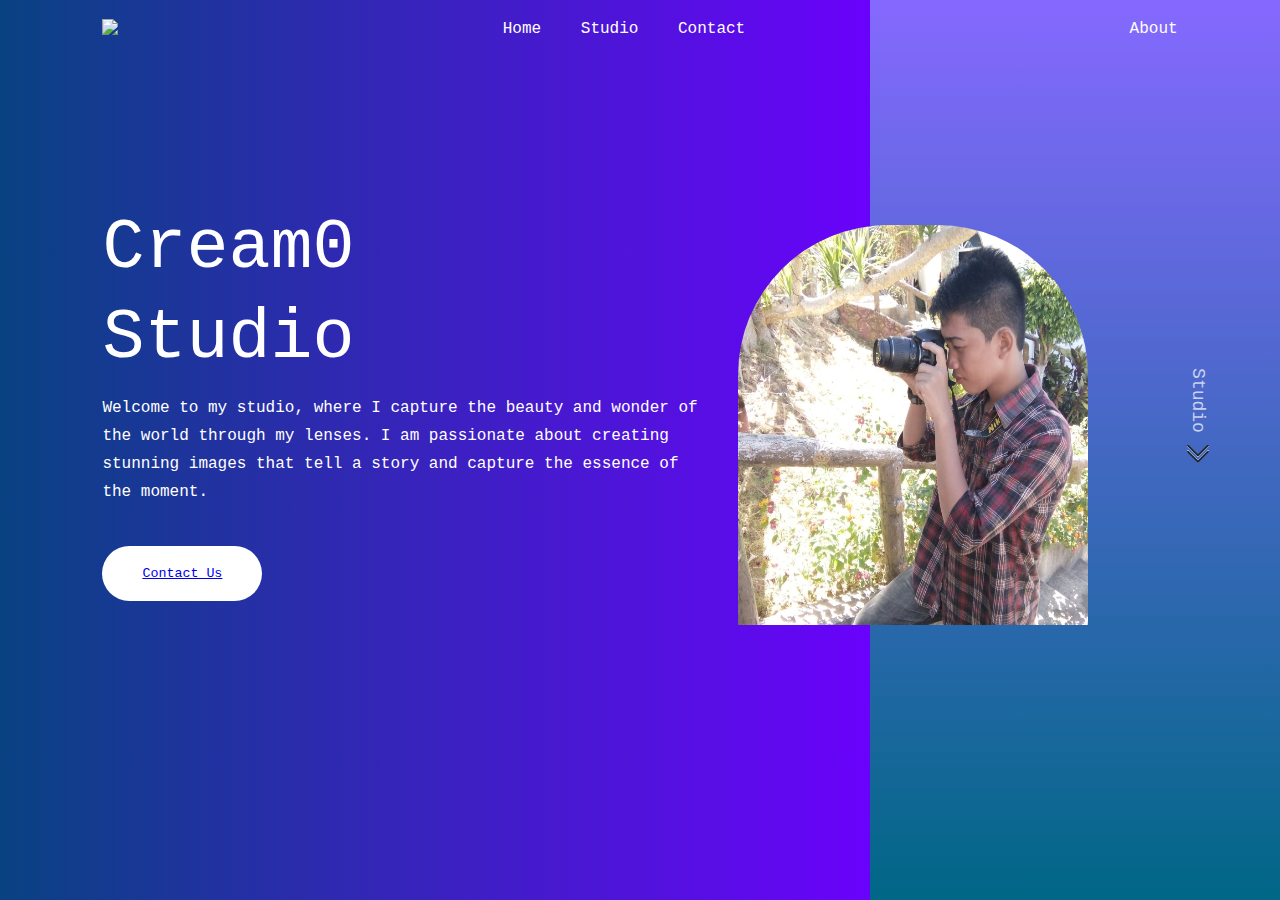
==== index.html @ 9b93b6b9 "Add files via upload" ====
<!doctype html>
<html>
<head>
    <meta name="viewport" content="width=device-width, initial-scale=1">
    <title> Cream0Studio </title>
    <link rel="stylesheet" href="Home1.css">
</head>
<body>
    <div class="hero">
        <nav>
            <a href="Landingpage.html"><img src="portfolio/26.png"></a>
            <ul>
                <li><a href="index.html">Home</a></li>
                <li><a href="Studio.html">Studio</a></li>
                <li><a href="Contact.html">Contact</a></li>
        
            </ul>
            <a href="About.html">About</a>
        </nav>
        <div class="text-box">
            <h1>Cream0<br>Studio</h1>
            <p>
                Welcome to my studio, where I capture the beauty and wonder of the world through my lenses. I am passionate about creating stunning images that tell a story and capture the essence of the moment.
            </p>
            <button><a href=Contact.html>Contact Us</a></button>
        </div>
        <img src="Portfolio/Myself2.jpg" class="feature-img">
            </script>
            <div class="sidebar">
                <a href="Studio.html">Studio<img src="Portfolio/dbr1.gif"></a>
            </div>
    </div>
    
</body>
</html>
---- Home1.css ----
*{
    margin: 0;
    padding: 0;
    font-family: 'Courier New', Courier, monospace;
    box-sizing: border-box;
}

.hero{
    width: 100%;
    min-height: 100vh;
    background: linear-gradient(to right, #094282,#6d00ff 70%, #6d00ff 70%);
    color: #fff;
    padding: 10px 8%;
    position: relative;
}
nav{
    position: absolute;
    top: 0;
    left: 0;
    width: 100%;
    padding: 15px 8%;
    display: flex;
    align-items: center;
    z-index: 10;
}
nav img{
    width: 300px;
}
nav ul{
    flex: 1;
    text-align: center;
}
nav ul li{
    list-style: none;
    display: inline-block;
    padding: 5px 15px;
}
nav a{
    text-decoration: none;
    color: #fff;
}
.text-box
{
    margin-top: 18%;
    max-width: 600px;
}
.text-box h1{
    font-size: 70px;
    line-height: 90px;
    font-weight: 500;
    margin-bottom: 10px;
}
.text-box p{
    line-height: 28px;
}
.text-box button{
    padding: 20px 40px;
    background: #fff;
    border: 0;
    outline: 0;
    margin-top: 40px;
    margin-right: 10px;
    border-radius: 50px;
    font-weight: 500;
    cursor: pointer;
}

.feature-img{
  width: 350px;
  height: 400px;
  position: absolute;
  right: 15%;
  top: 25%;
  z-index: 2;
  border-top-right-radius: 150px;
  border-top-left-radius: 150px;
}

.sidebar
{
  position: absolute;
  top: 0;
  right: 0;
  width: 32%;
  height: 100%;
  background: linear-gradient(#8569ff, #006786);
  z-index: 1;
  display: flex;
  align-items: center;
  justify-content: flex-end;
}
.sidebar a{
  color: #fff;
  text-decoration: none;
  display: flex;
  align-items: center;
  font-size: 18px;
  transform: rotate(90deg);
  width: 40%;
  opacity: 70%;
}
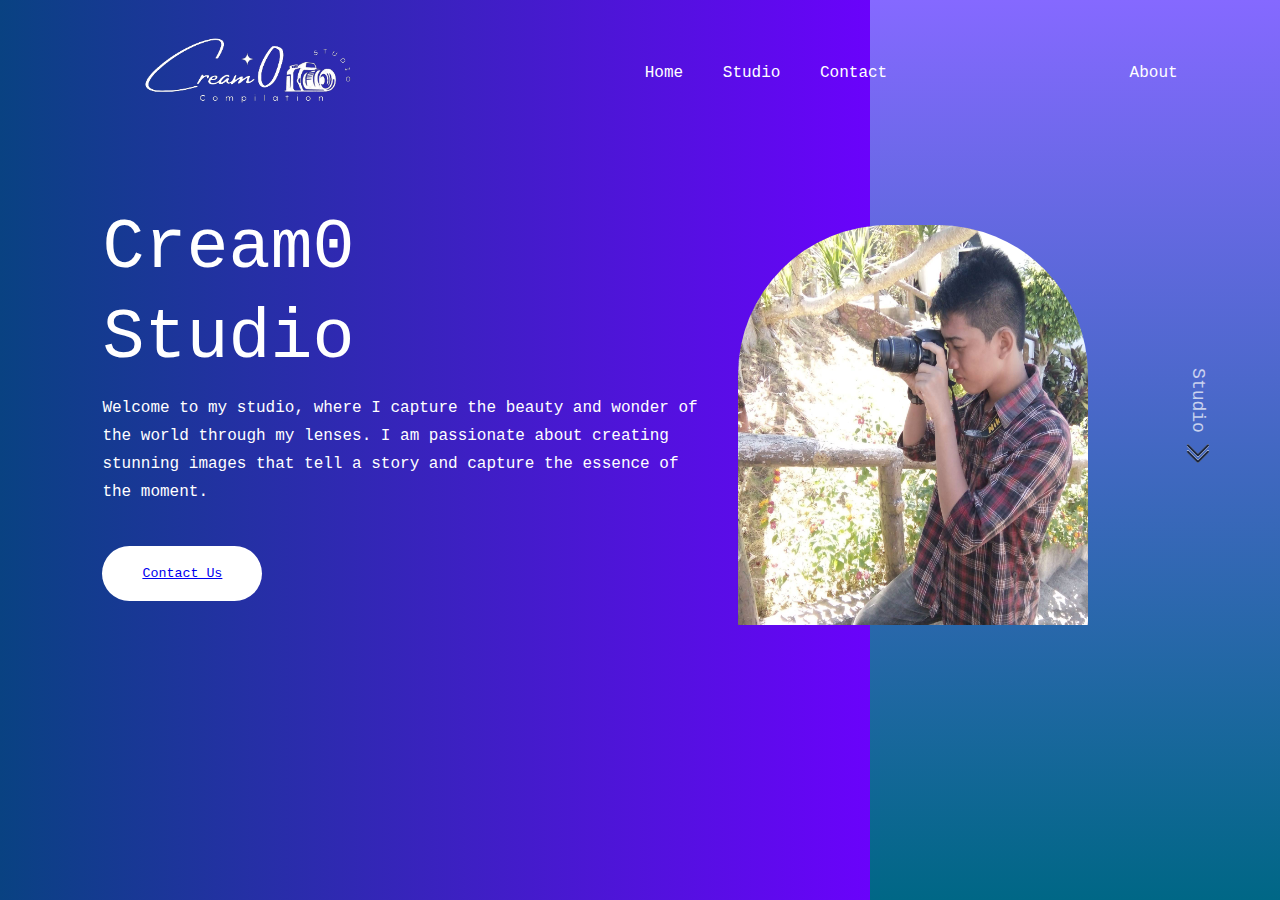
==== commit 0acd762e: "Add files via upload" ====
--- a/index.html
+++ b/index.html
@@ -8,7 +8,7 @@
 <body>
     <div class="hero">
         <nav>
-            <a href="Landingpage.html"><img src="portfolio/26.png"></a>
+            <a href="Landingpage.html"><img src="Portfolio/26.png"></a>
             <ul>
                 <li><a href="index.html">Home</a></li>
                 <li><a href="Studio.html">Studio</a></li>
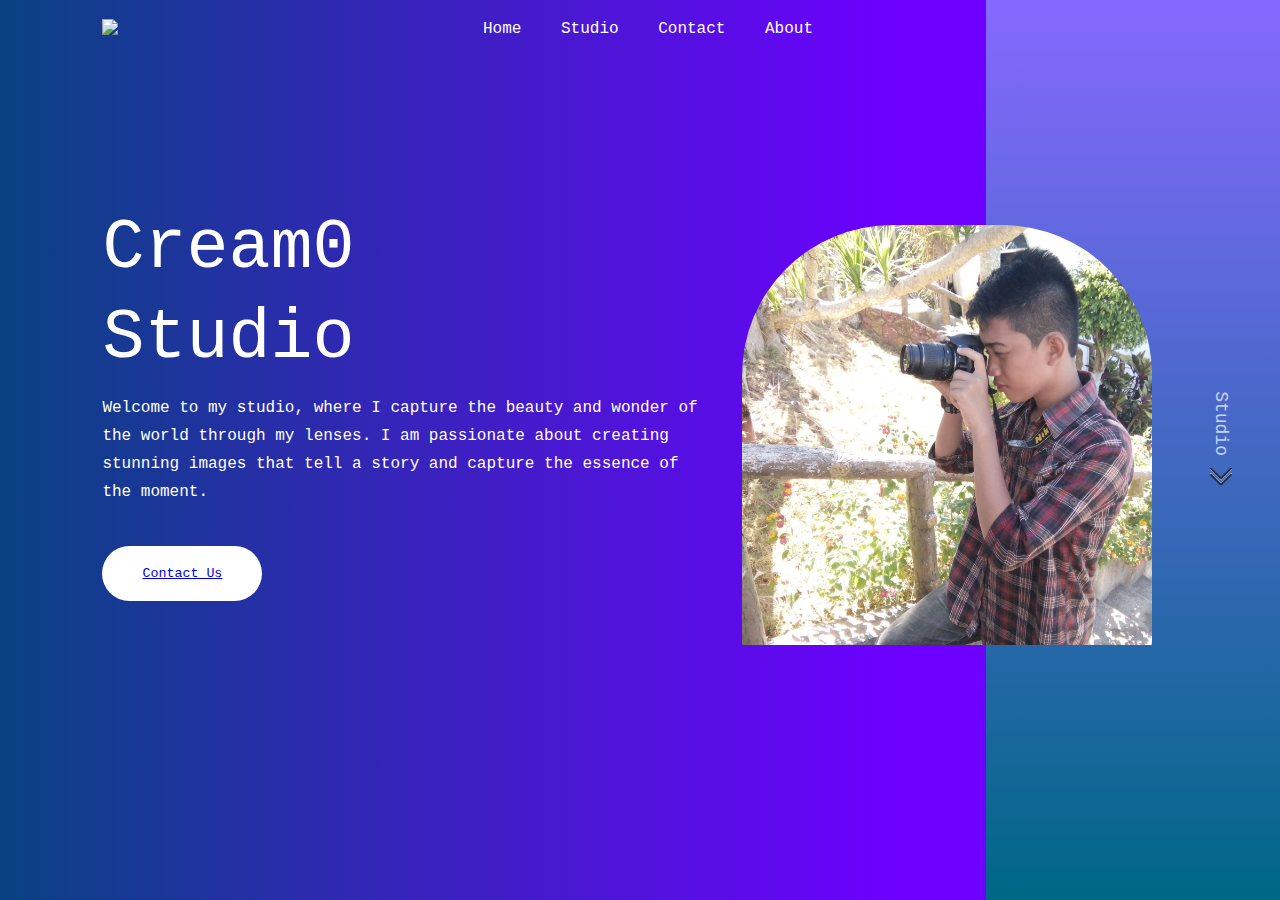
==== commit 128c48f0: "Add files via upload" ====
--- a/index.html
+++ b/index.html
@@ -8,14 +8,14 @@
 <body>
     <div class="hero">
         <nav>
-            <a href="Landingpage.html"><img src="Portfolio/26.png"></a>
-            <ul>
-                <li><a href="index.html">Home</a></li>
-                <li><a href="Studio.html">Studio</a></li>
-                <li><a href="Contact.html">Contact</a></li>
-        
-            </ul>
-            <a href="About.html">About</a>
+            <a href="Landingpage.html"><img src="portfolio/26.png"></a>
+            <ul  id="mySidenav">
+                <li id="home"><a href="index.html">Home</a></li>
+                <li id="studio"><a href="Studio.html">Studio</a></li>
+                <li id="contact"><a href="Contact.html">Contact</a></li>
+                <li id="about"><a href="About.html">About</a></li>
+            </ul> 
+            
         </nav>
         <div class="text-box">
             <h1>Cream0<br>Studio</h1>
@@ -24,7 +24,9 @@
             </p>
             <button><a href=Contact.html>Contact Us</a></button>
         </div>
+        <div class="image">
         <img src="Portfolio/Myself2.jpg" class="feature-img">
+        </div>                                                                          
             </script>
             <div class="sidebar">
                 <a href="Studio.html">Studio<img src="Portfolio/dbr1.gif"></a>
--- a/Home1.css
+++ b/Home1.css
@@ -39,6 +39,10 @@
     text-decoration: none;
     color: #fff;
 }
+nav ul li:hover{
+    background-color: #094282;
+    box-shadow:#6d00ff;
+}
 .text-box
 {
     margin-top: 18%;
@@ -64,16 +68,21 @@
     font-weight: 500;
     cursor: pointer;
 }
-
+.image {
+    display: flex;          
+    justify-content: center;
+    margin: 30px;
+}
 .feature-img{
-  width: 350px;
-  height: 400px;
+  width: 410px;
+  height: 420px;
   position: absolute;
-  right: 15%;
+  right: 10%;
   top: 25%;
   z-index: 2;
+  border-top-left-radius: 150px;
   border-top-right-radius: 150px;
-  border-top-left-radius: 150px;
+  
 }
 
 .sidebar
@@ -81,7 +90,7 @@
   position: absolute;
   top: 0;
   right: 0;
-  width: 32%;
+  width: 23%;
   height: 100%;
   background: linear-gradient(#8569ff, #006786);
   z-index: 1;
@@ -99,3 +108,88 @@
   width: 40%;
   opacity: 70%;
 }
+@media(max-width: 991px){
+       
+    .feature-img{
+        width: 550px;
+        height: 400px;
+        position: relative;
+        right: 15%;
+        top: 25%;
+        z-index: 2;
+      
+        border-radius: 5%;
+    }
+      .sidebar{
+        width: 15%;
+        z-index: 1;
+    }
+    .image {
+        margin-top: 5%;
+        margin-left: 5%;
+        
+        width: 100%;
+    }   
+}
+@media(max-width: 767px){
+    .feature-img{
+        width: 430px;
+        height: 300px;
+        position: relative;
+        right: 15%;
+        top: 25%;
+        z-index: 2;
+        border-radius: 5%;
+        
+      }    
+      .sidebar{
+        width: 10%;
+        z-index: 1;
+        }   
+        .image {
+            margin-top: 5%;
+            margin-left: 10%;
+            
+            width: 100%;
+        }     
+        nav ul{
+            position:fixed;
+            width: 96%;
+            top: 50px;      
+        }
+          #mySidenav li {
+            position: absolute;
+            right: -70px;   
+            transition: 0.3s;
+            padding: 5px;
+            width: 135px;
+            text-decoration: none;
+            font-size: 15px;
+            color: white;
+            border-radius: 5px 0px 0px 5px;
+          }
+          
+          #mySidenav li:hover {
+            right: 0px;
+          }
+          
+          #home {
+            top: 0px;
+            background-color: #864ab8;
+          }
+          
+          #studio {
+            top: 33px;
+            background-color: #2196F3;
+          }
+          
+          #contact {
+            top: 66px;
+            background-color: #f44336;
+          }
+          
+          #about {
+            top: 99px;
+            background-color: #55d6cb;
+          }                                                                                                                    
+}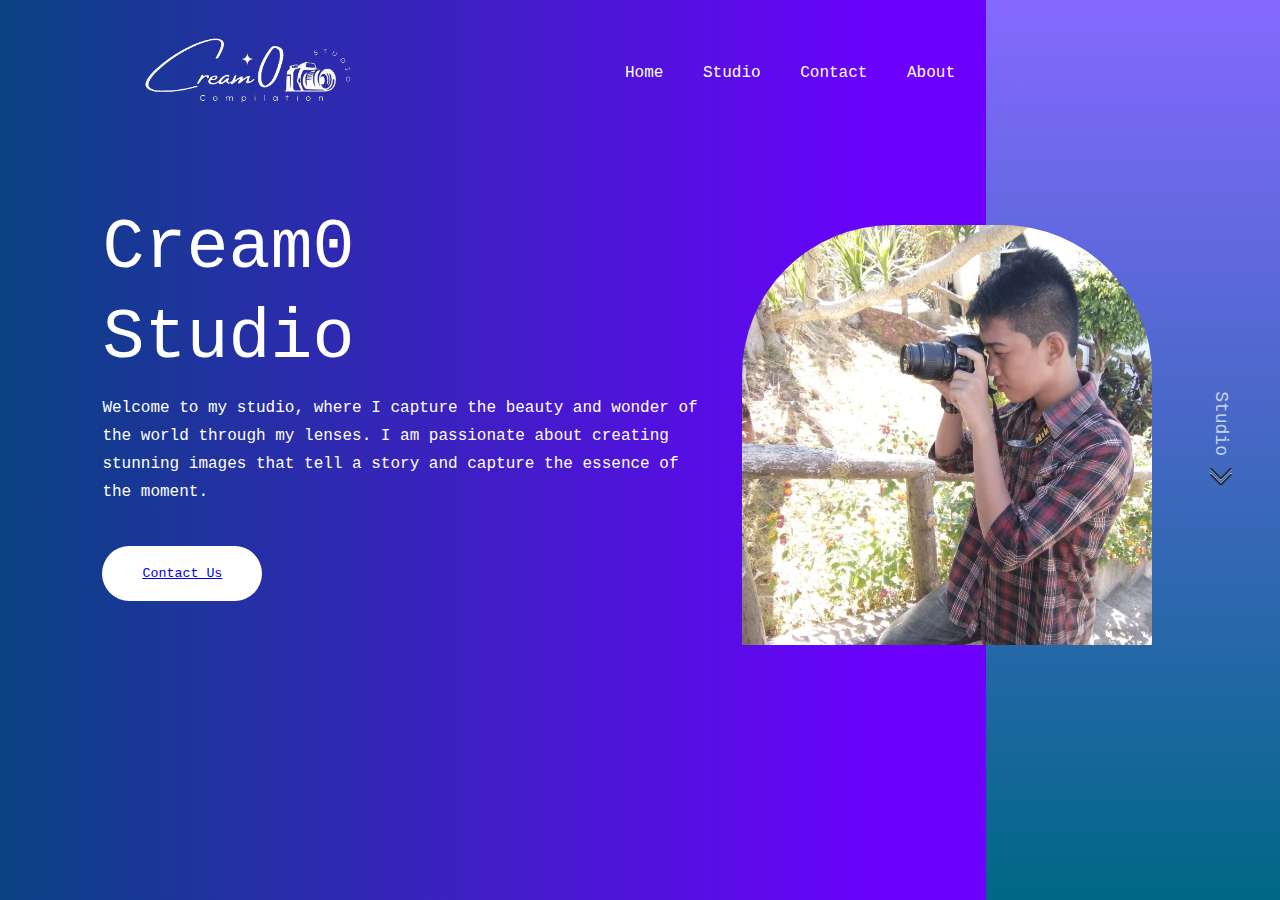
==== commit 55a2ba90: "Add files via upload" ====
--- a/index.html
+++ b/index.html
@@ -8,7 +8,7 @@
 <body>
     <div class="hero">
         <nav>
-            <a href="Landingpage.html"><img src="portfolio/26.png"></a>
+            <a href="Landingpage.html"><img src="Portfolio/26.png"></a>
             <ul  id="mySidenav">
                 <li id="home"><a href="index.html">Home</a></li>
                 <li id="studio"><a href="Studio.html">Studio</a></li>
